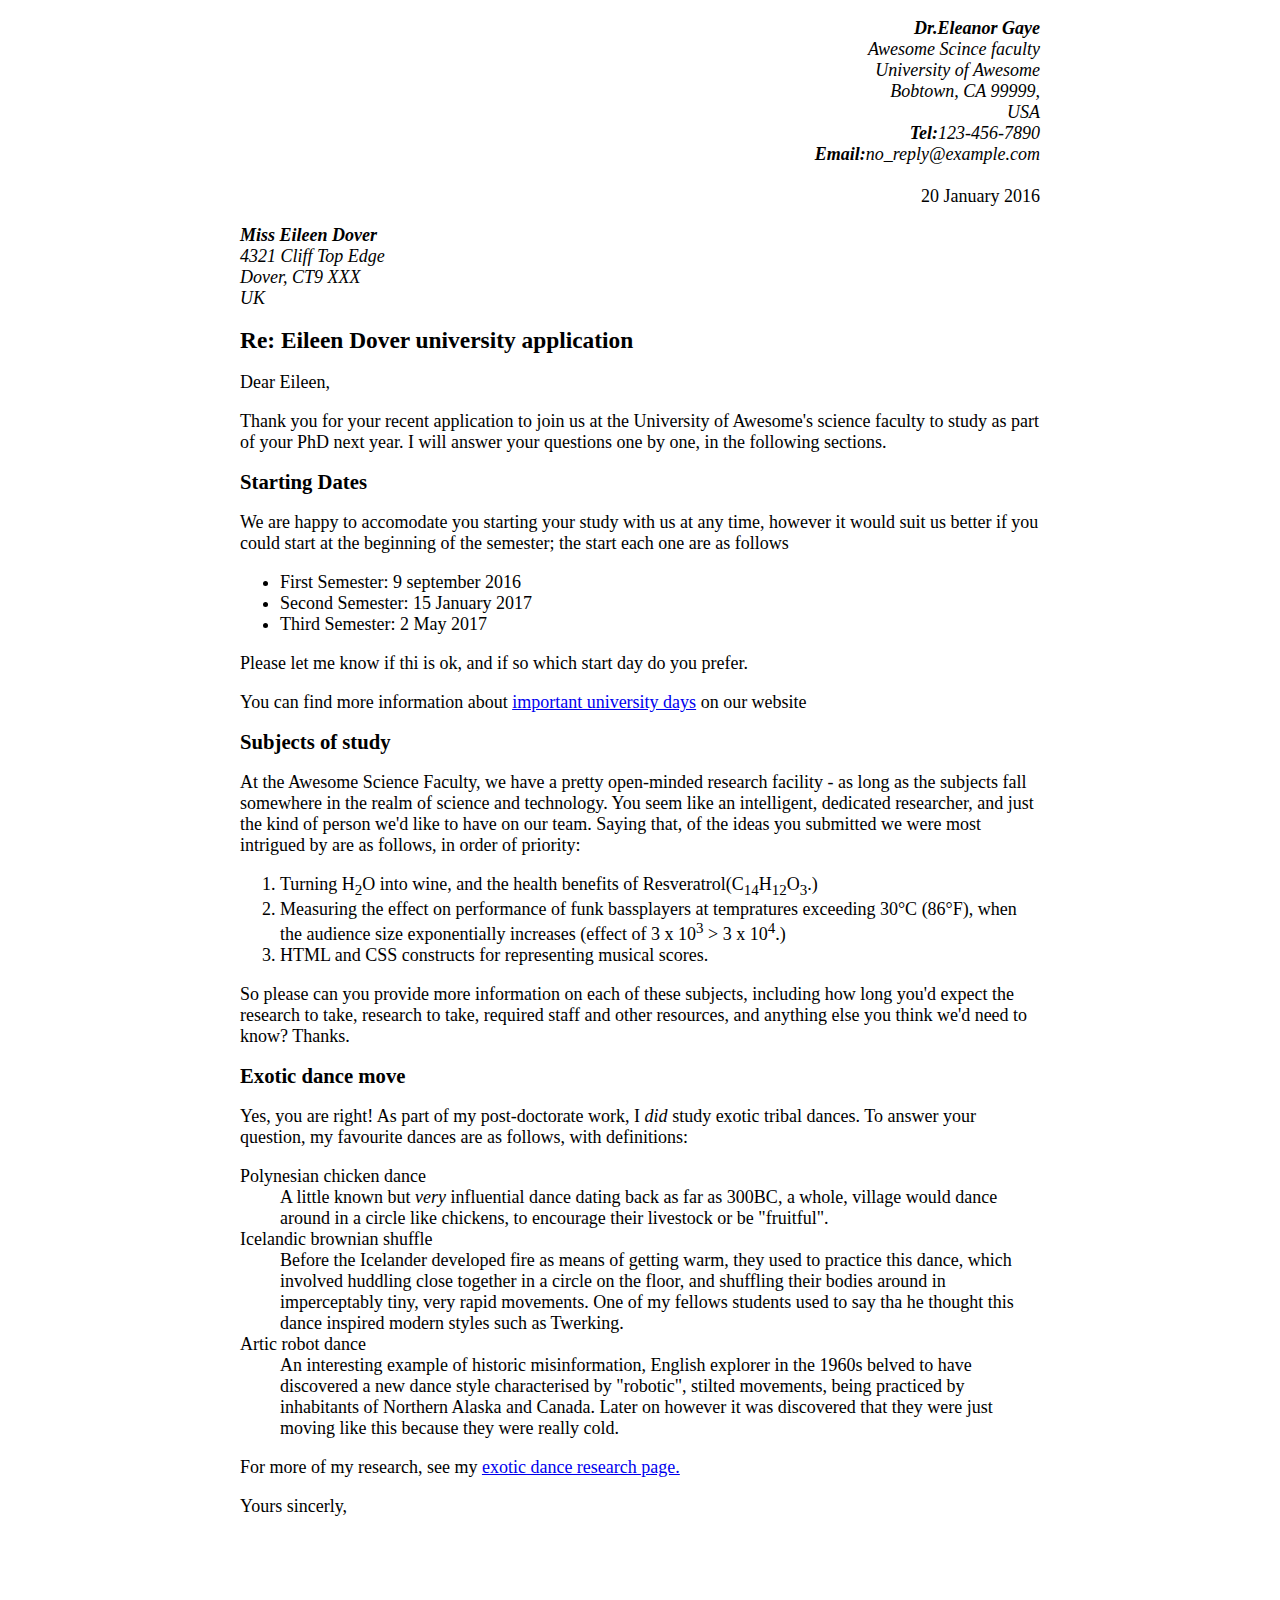
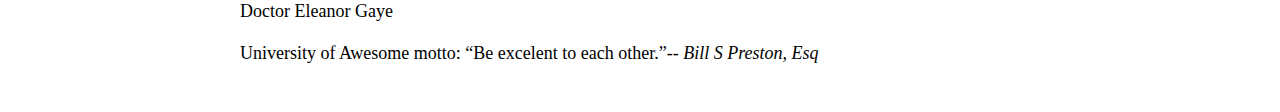
==== Labs/carta.html @ 5902911f "cambios" ====
<!DOCTYPE html>
<html lang="en">

<head>
    <meta charset="UTF-8">
    <meta name="viewport" content="width=device-width, initial-scale=1.0">
    <meta http-equiv="X-UA-Compatible" content="ie=edge">
    <title>Carta</title>
    <link rel="stylesheet" href="../css/estilo.css">
</head>

<body>
    <header>
        <article id="remite">
            <p><address><em><strong>Dr.Eleanor Gaye</strong> <br> Awesome Scince faculty <br> University of Awesome <br> Bobtown, CA 99999,<br> USA <br> <strong>Tel:</strong>123-456-7890 <br> <strong>Email:</strong>no_reply@example.com<br><br> 
            </em></address>20 January 2016</p>
        </article>
        <article>
            <p><em>
                <strong>Miss Eileen Dover </strong> <br> 4321 Cliff Top Edge <br> Dover, CT9 XXX <br> UK
            </em>
            </p>
        </article>
    </header>
    <section>
        <h1>Re: Eileen Dover university application</h1>
        <p>
            Dear Eileen, <br></p>
        <p> Thank you for your recent application to join us at the University of Awesome's science faculty to study as part of your PhD next year. I will answer your questions one by one, in the following sections.
        </p>
        <article>
            <h2>Starting Dates</h2>
            <p>
                We are happy to accomodate you starting your study with us at any time, however it would suit us better if you could start at the beginning of the semester; the start each one are as follows
            </p>

            <ul type="disc">
                <li>First Semester: 9 september 2016</li>
                <li>Second Semester: 15 January 2017</li>
                <li>Third Semester: 2 May 2017</li>
            </ul>
            <p>
                Please let me know if thi is ok, and if so which start day do you prefer.
            </p>
            <p>You can find more information about <a href="#">important university days</a> on our website </p>
        </article>
        <article>
            <h2>Subjects of study</h2>
            <p>
                At the Awesome Science Faculty, we have a pretty open-minded research facility - as long as the subjects fall somewhere in the realm of science and technology. You seem like an intelligent, dedicated researcher, and just the kind of person we'd like to
                have on our team. Saying that, of the ideas you submitted we were most intrigued by are as follows, in order of priority:
            </p>
            <ol>
                <li>Turning H<sub>2</sub>O into wine, and the health benefits of Resveratrol(C<sub>14</sub>H<sub>12</sub>O<sub>3</sub>.)</li>
                <li>Measuring the effect on performance of funk bassplayers at tempratures exceeding 30°C (86°F), when the audience size exponentially increases (effect of 3 x 10<sup>3</sup> > 3 x 10<sup>4</sup>.)
                </li>
                <li>HTML and CSS constructs for representing musical scores.</li>
            </ol>
            <p>
                So please can you provide more information on each of these subjects, including how long you'd expect the research to take, research to take, required staff and other resources, and anything else you think we'd need to know? Thanks.
            </p>
        </article>
        <article>
            <h2>Exotic dance move</h2>
            <p>Yes, you are right! As part of my post-doctorate work, I <i>did</i> study exotic tribal dances. To answer your question, my favourite dances are as follows, with definitions:
            </p>
            <dl>
                <dt>Polynesian chicken dance</dt>
                <dd>A little known but <i>very</i> influential dance dating back as far as 300BC, a whole, village would dance around in a circle like chickens, to encourage their livestock or be "fruitful".</dd>

                <dt>Icelandic brownian shuffle</dt>
                <dd>Before the Icelander developed fire as means of getting warm, they used to practice this dance, which involved huddling close together in a circle on the floor, and shuffling their bodies around in imperceptably tiny, very rapid movements.
                    One of my fellows students used to say tha he thought this dance inspired modern styles such as Twerking.
                </dd>

                <dt>Artic robot dance</dt>
                <dd>An interesting example of historic misinformation, English explorer in the 1960s belved to have discovered a new dance style characterised by "robotic", stilted movements, being practiced by inhabitants of Northern Alaska and Canada. Later
                    on however it was discovered that they were just moving like this because they were really cold.
                </dd>
            </dl>
            <p>For more of my research, see my <a href="#">exotic dance research page.</a></p>
        </article>
    </section>

    <footer>
        <p>Yours sincerly,<br><br><br><br><br> Doctor Eleanor Gaye<br><br> University of Awesome motto: <q>Be excelent to each other.</q><i>-- Bill S Preston, Esq</i></p>
    </footer>

</body>

</html>
---- css/estilo.css ----
body {
    width: 800px;
    margin: 0 auto;
    padding: 0px 0px 30px 0px;
    font-family: serif;
    font-size: 18px;
    color: black;
}

h1 {
    font-size: 130%;
}

h2 {
    font-size: 115%;
}

#remite {
    text-align: right;
}
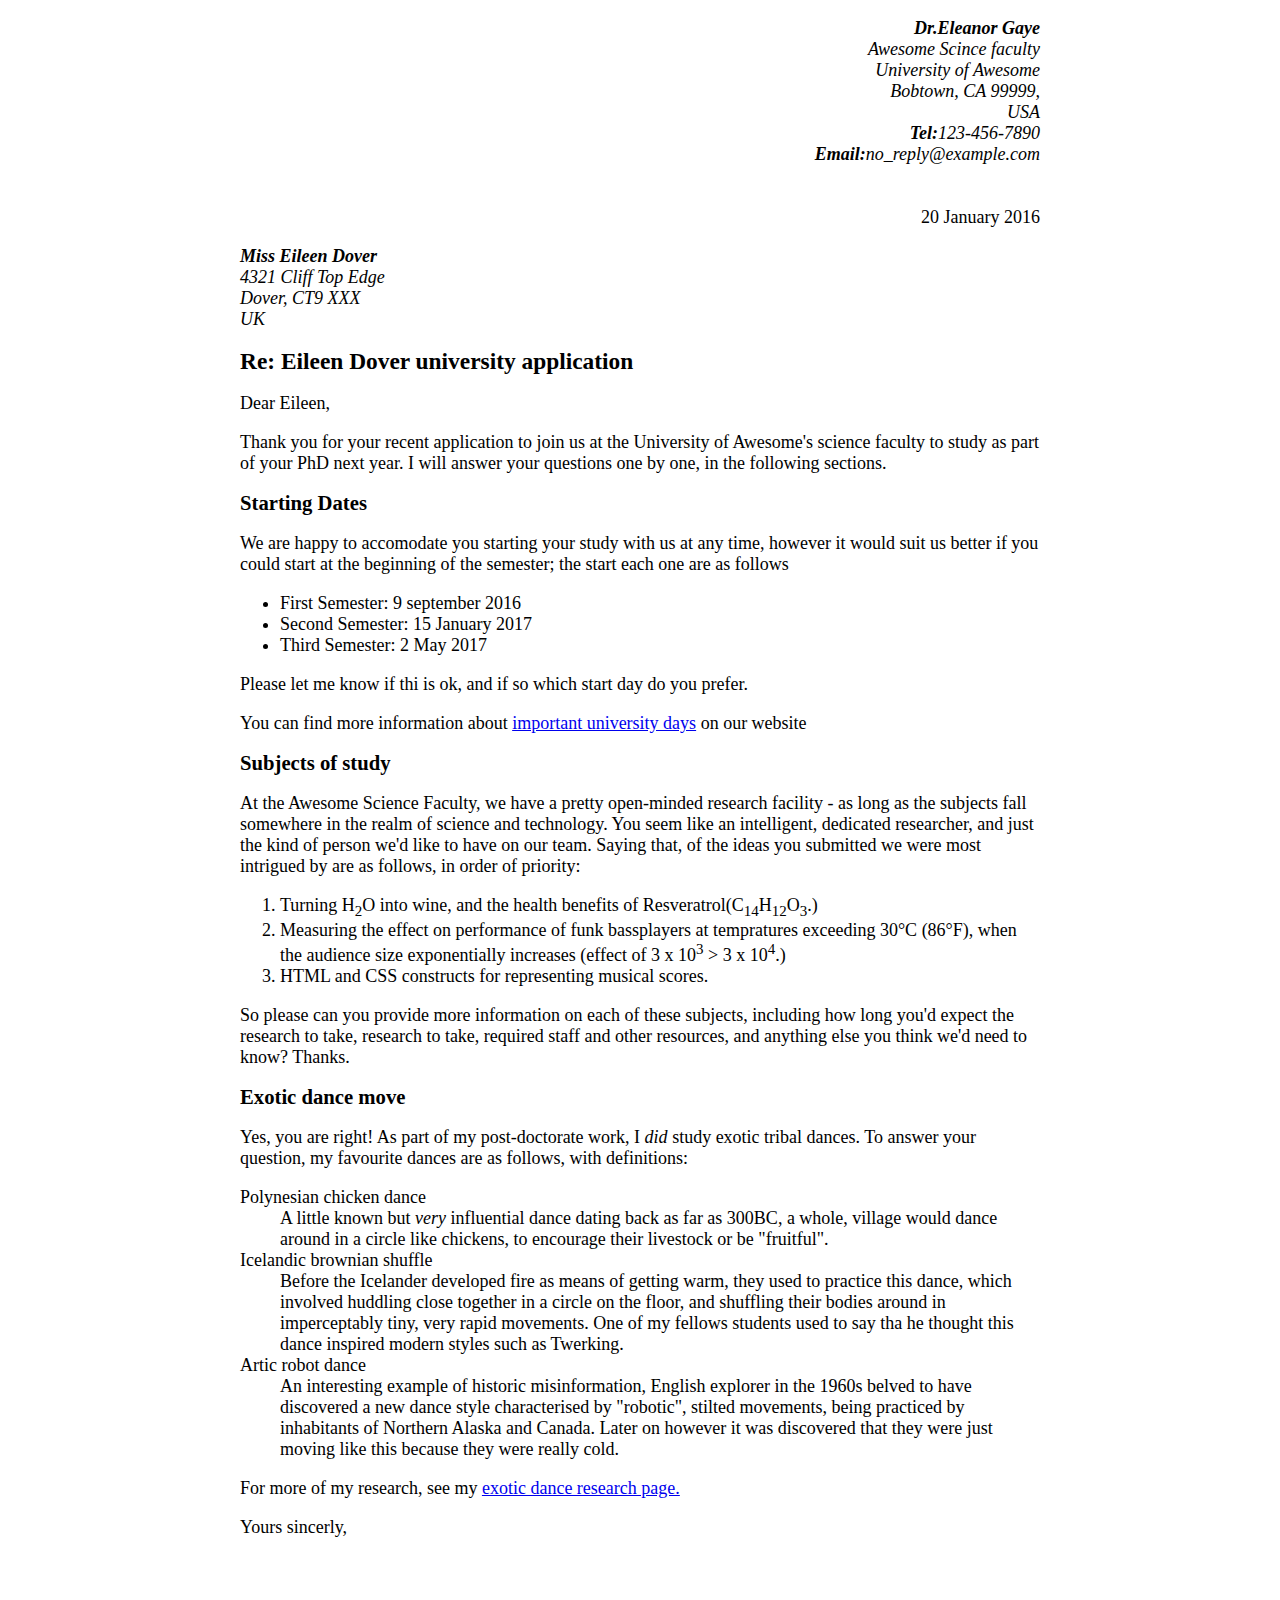
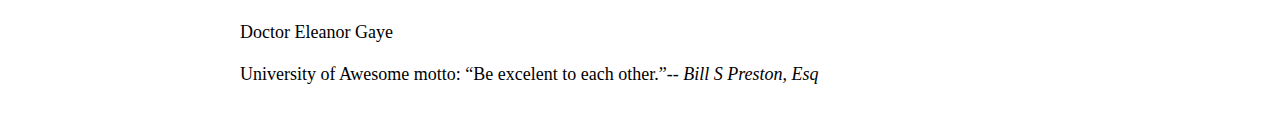
==== commit f2b7feb9: "cambios" ====
--- a/Labs/carta.html
+++ b/Labs/carta.html
@@ -12,8 +12,13 @@
 <body>
     <header>
         <article id="remite">
-            <p><address><em><strong>Dr.Eleanor Gaye</strong> <br> Awesome Scince faculty <br> University of Awesome <br> Bobtown, CA 99999,<br> USA <br> <strong>Tel:</strong>123-456-7890 <br> <strong>Email:</strong>no_reply@example.com<br><br> 
-            </em></address>20 January 2016</p>
+            <p>
+                <address>
+                    <em>
+                        <strong>Dr.Eleanor Gaye</strong> <br> Awesome Scince faculty <br> University of Awesome <br> Bobtown, CA 99999,<br> USA <br> <strong>Tel:</strong>123-456-7890 <br> <strong>Email:</strong>no_reply@example.com 
+            </em>
+        </address> <br><br> 20 January 2016
+            </p>
         </article>
         <article>
             <p><em>
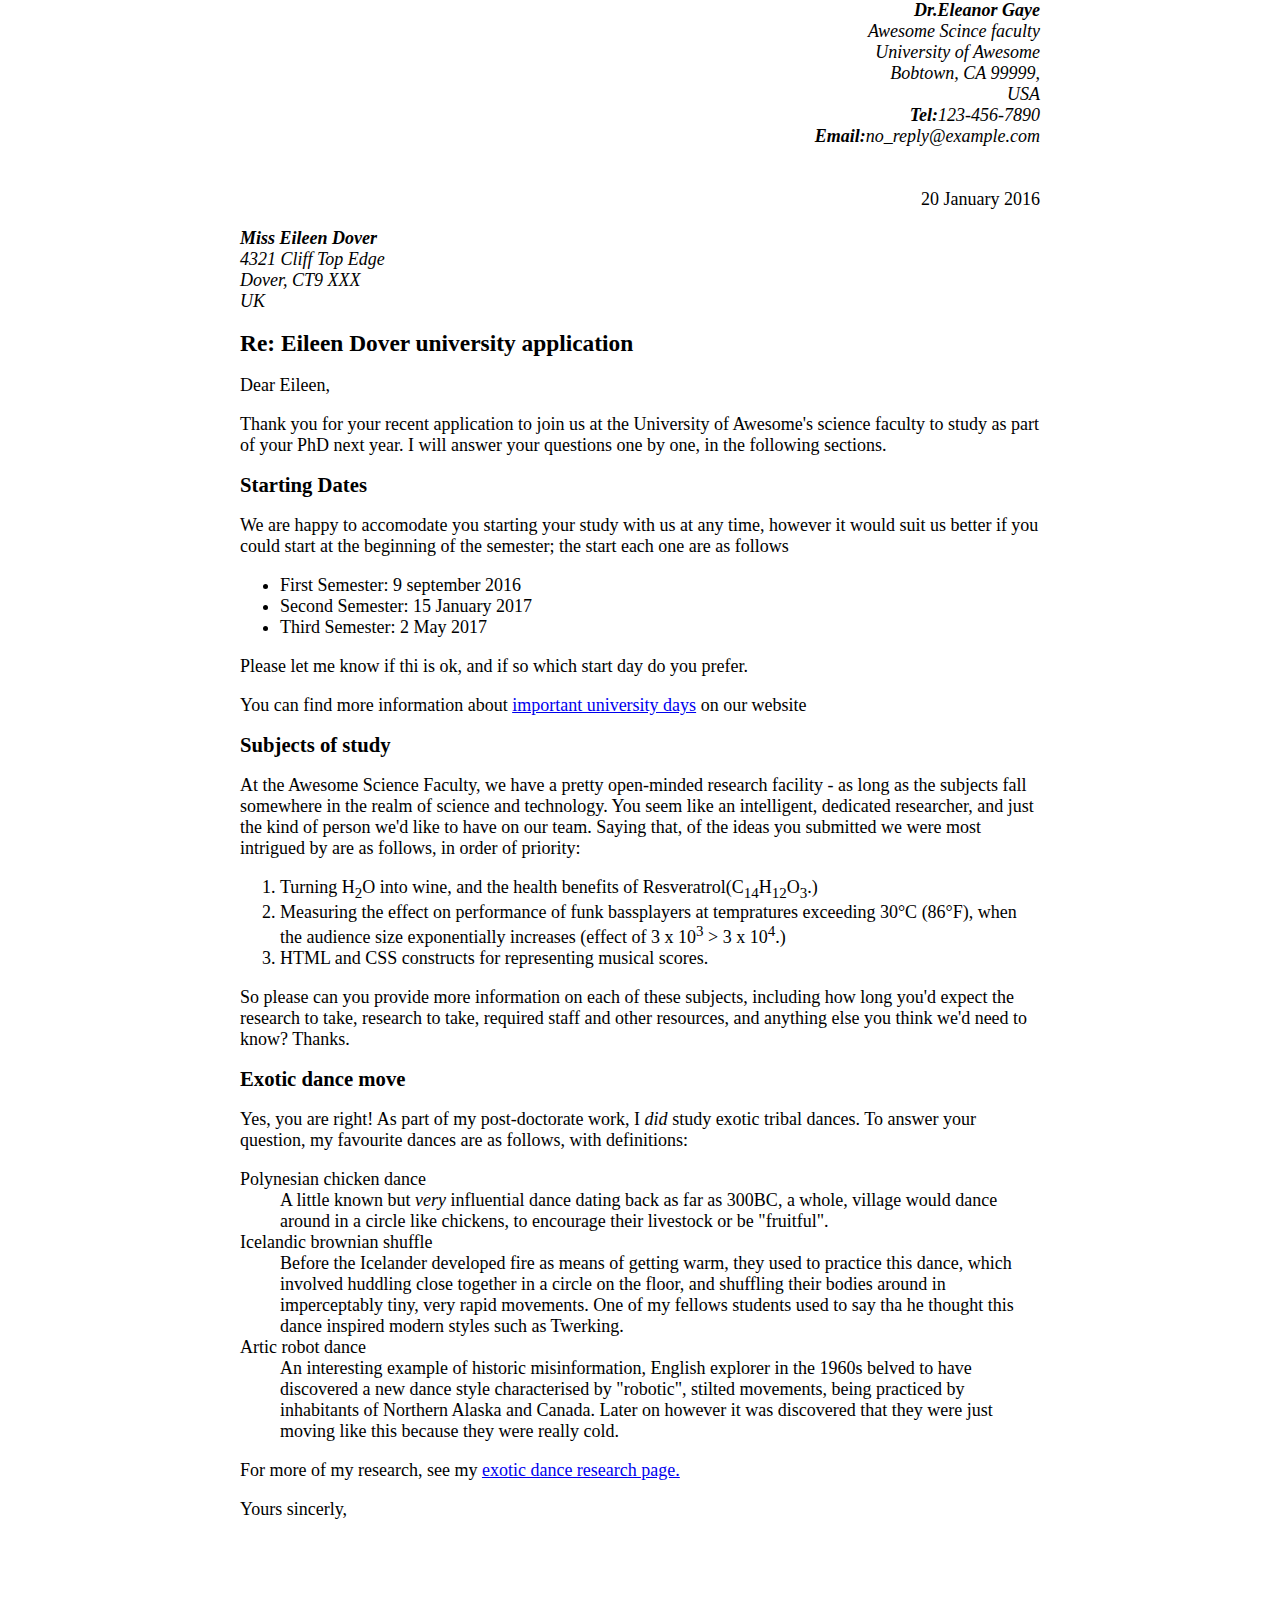
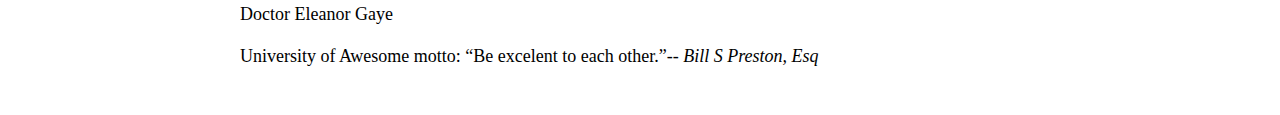
==== commit e2fd071c: "cambios" ====
--- a/Labs/carta.html
+++ b/Labs/carta.html
@@ -12,13 +12,8 @@
 <body>
     <header>
         <article id="remite">
-            <p>
-                <address>
-                    <em>
-                        <strong>Dr.Eleanor Gaye</strong> <br> Awesome Scince faculty <br> University of Awesome <br> Bobtown, CA 99999,<br> USA <br> <strong>Tel:</strong>123-456-7890 <br> <strong>Email:</strong>no_reply@example.com 
-            </em>
-        </address> <br><br> 20 January 2016
-            </p>
+            </em><address><strong>Dr.Eleanor Gaye</strong> <br> Awesome Scince faculty <br> University of Awesome <br> Bobtown, CA 99999,<br> USA <br> <strong>Tel:</strong>123-456-7890 <br> <strong>Email:</strong>no_reply@example.com 
+            </address></em> <br><br>20 January 2016
         </article>
         <article>
             <p><em>
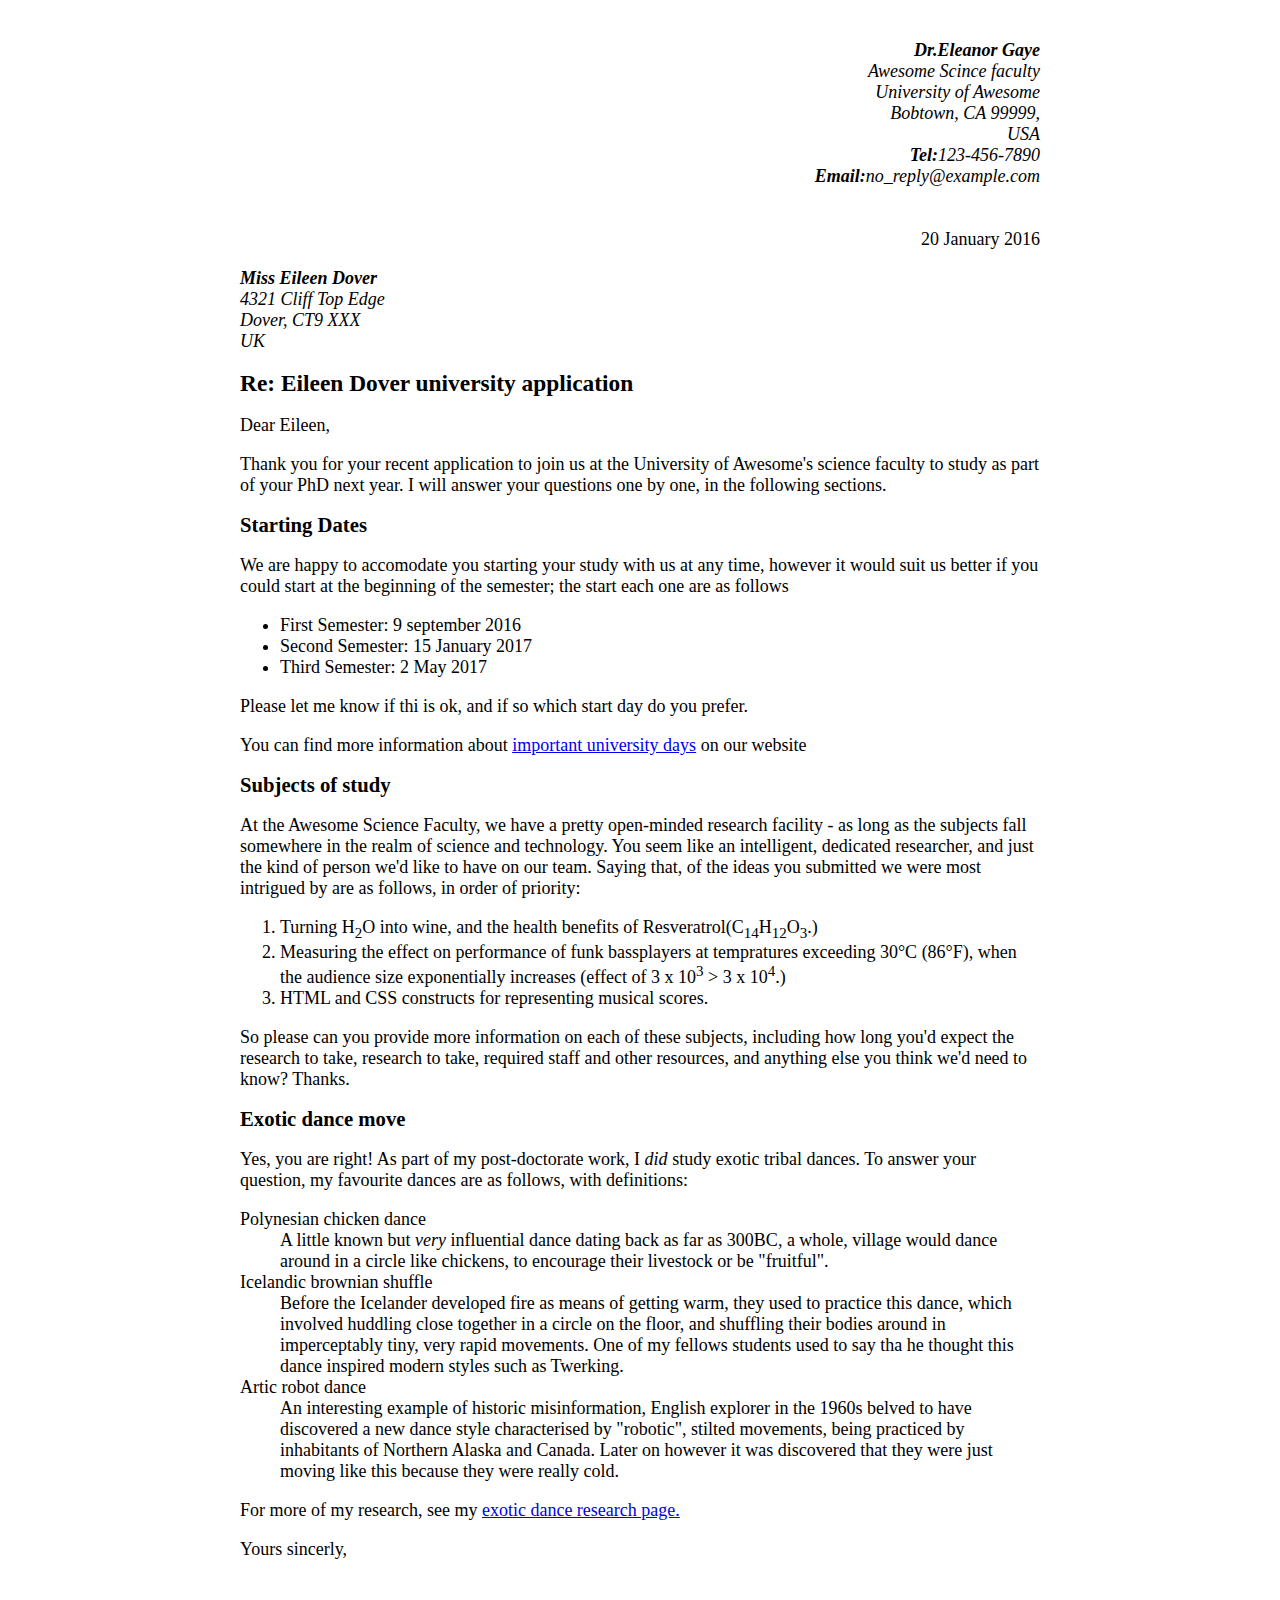
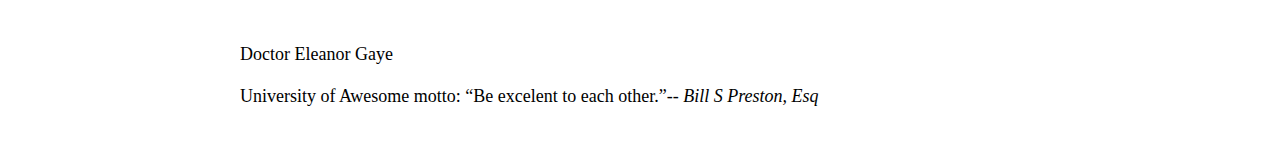
==== commit 800e5c6f: "cambios" ====
--- a/Labs/carta.html
+++ b/Labs/carta.html
@@ -6,14 +6,14 @@
     <meta name="viewport" content="width=device-width, initial-scale=1.0">
     <meta http-equiv="X-UA-Compatible" content="ie=edge">
     <title>Carta</title>
-    <link rel="stylesheet" href="../css/estilo.css">
+    <link rel="stylesheet" href="../css/carta.css">
 </head>
 
 <body>
     <header>
         <article id="remite">
-            </em><address><strong>Dr.Eleanor Gaye</strong> <br> Awesome Scince faculty <br> University of Awesome <br> Bobtown, CA 99999,<br> USA <br> <strong>Tel:</strong>123-456-7890 <br> <strong>Email:</strong>no_reply@example.com 
-            </address></em> <br><br>20 January 2016
+            <address><em><strong>Dr.Eleanor Gaye</strong> <br> Awesome Scince faculty <br> University of Awesome <br> Bobtown, CA 99999,<br> USA <br> <strong>Tel:</strong>123-456-7890 <br> <strong>Email:</strong>no_reply@example.com 
+                </em></address><br><br>20 January 2016
         </article>
         <article>
             <p><em>
--- a/css/carta.css
+++ b/css/carta.css
@@ -0,0 +1,21 @@
+body {
+    width: 800px;
+    margin: 0 auto;
+    padding: 0px 0px 30px 0px;
+    font-family: serif;
+    font-size: 18px;
+    color: black;
+}
+
+h1 {
+    font-size: 130%;
+}
+
+h2 {
+    font-size: 115%;
+}
+
+#remite {
+    padding-top: 5%;
+    text-align: right;
+}